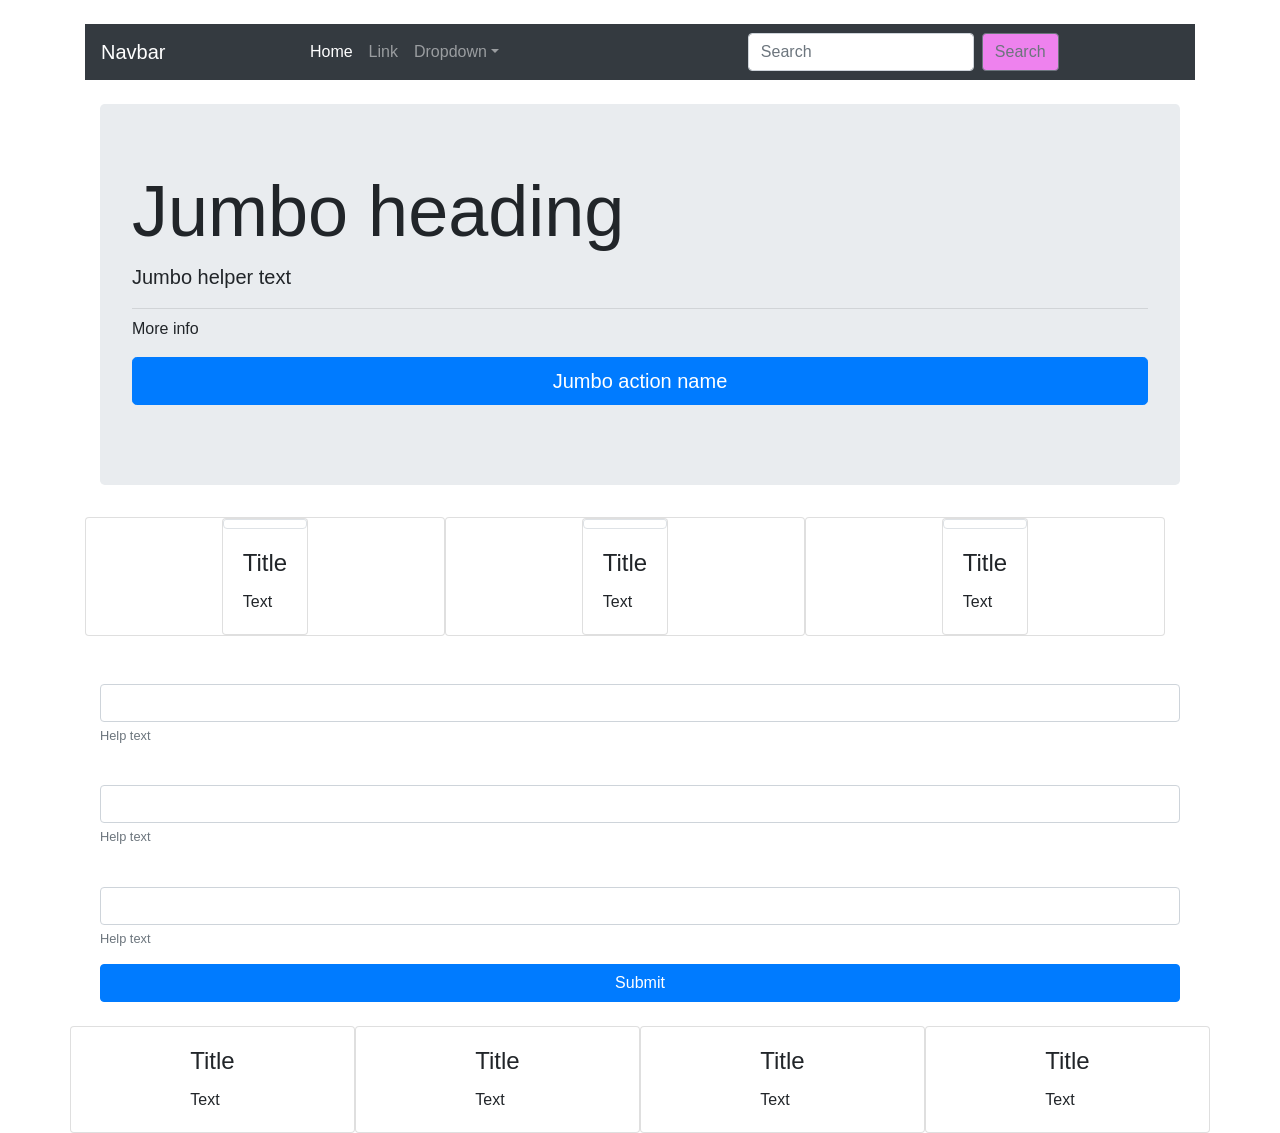
==== Index.html @ ed8d06ce "Feat: Clase 6/25/2024" ====
<!doctype html>
<html lang="en">

<head>
    <title>Title</title>
    <!-- Required meta tags -->
    <meta charset="utf-8">
    <meta name="viewport" content="width=device-width, initial-scale=1, shrink-to-fit=no">

    <!-- Bootstrap CSS -->
    <link rel="stylesheet" href="https://stackpath.bootstrapcdn.com/bootstrap/4.3.1/css/bootstrap.min.css"
        integrity="sha384-ggOyR0iXCbMQv3Xipma34MD+dH/1fQ784/j6cY/iJTQUOhcWr7x9JvoRxT2MZw1T" crossorigin="anonymous">
    <link rel="stylesheet" href="Style..css">
</head>

<body>





    <div class="container mt-4">
        <nav class="navbar navbar-expand-sm navbar-dark bg-dark">
            <a class="navbar-brand" href="#">Navbar</a>
            <button class="navbar-toggler d-lg-none" type="button" data-toggle="collapse"
                data-target="#collapsibleNavId" aria-controls="collapsibleNavId" aria-expanded="false"
                aria-label="Toggle navigation">
                <span class="navbar-toggler-icon"></span>
            </button>
            <div class="collapse navbar-collapse" id="collapsibleNavId">
                <ul class="navbar-nav mr-auto mt-2 mt-lg-0">
                    <li class="nav-item active">
                        <a class="nav-link" href="#">Home <span class="sr-only">(current)</span></a>
                    </li>
                    <li class="nav-item">
                        <a class="nav-link" href="#">Link</a>
                    </li>
                    <li class="nav-item dropdown">
                        <a class="nav-link dropdown-toggle" href="#" id="dropdownId" data-toggle="dropdown"
                            aria-haspopup="true" aria-expanded="false">Dropdown</a>
                        <div class="dropdown-menu" aria-labelledby="dropdownId">
                            <a class="dropdown-item" href="#">Action 1</a>
                            <a class="dropdown-item" href="#">Action 2</a>
                        </div>
                    </li>
                </ul>
                <form class="form-inline my-2 my-lg-0">
                    <input class="form-control mr-sm-2" type="text" placeholder="Search">
                    <button class="btn btn-outline-secondary btn__navbarcolor my-2 my-sm-0"
                        type="submit">Search</button>
                </form>
            </div>
        </nav>


        <header class="container mt-4">
            <div class="jumbotron">
                <h1 class="display-3">Jumbo heading</h1>
                <p class="lead">Jumbo helper text</p>
                <hr class="my-2">
                <p>More info</p>
                <p class="lead">
                    <a class="btn btn-primary btn-lg" href="Jumbo action link" role="button">Jumbo action name</a>
                </p>
            </div>


        </header>

        <main>
            <div class="row container mt-4">
                <div class="card col-lg-4">
                    <div class="card">

                        <img class="card-img-top img-thumbnail "
                            src="https://images.unsplash.com/photo-1719046341462-d65e03c776ab?q=80&w=1974&auto=format&fit=crop&ixlib=rb-4.0.3&ixid=M3wxMjA3fDB8MHxwaG90by1wYWdlfHx8fGVufDB8fHx8fA%3D%3D"
                            alt="">
                        <div class="card-body">
                            <h4 class="card-title">Title</h4>
                            <p class="card-text">Text</p>
                        </div>
                    </div>
                </div>
                <div class="card col-lg-4">
                    <div class="card">
                        <img class="card-img-top img-thumbnail "
                            src="https://images.unsplash.com/photo-1719046341462-d65e03c776ab?q=80&w=1974&auto=format&fit=crop&ixlib=rb-4.0.3&ixid=M3wxMjA3fDB8MHxwaG90by1wYWdlfHx8fGVufDB8fHx8fA%3D%3D"
                            alt="">
                        <div class="card-body">
                            <h4 class="card-title">Title</h4>
                            <p class="card-text">Text</p>
                        </div>
                    </div>
                </div>

                <div class="card col-lg-4">
                    <div class="card">

                        <img class="card-img-top img-thumbnail "
                            src="https://images.unsplash.com/photo-1719046341462-d65e03c776ab?q=80&w=1974&auto=format&fit=crop&ixlib=rb-4.0.3&ixid=M3wxMjA3fDB8MHxwaG90by1wYWdlfHx8fGVufDB8fHx8fA%3D%3D"
                            alt="">
                        <div class="card-body">
                            <h4 class="card-title">Title</h4>
                            <p class="card-text">Text</p>
                        </div>
                    </div>
                </div>

            </div>

            <br>
            <div class="container">
                <form>
                    <!-- b4-form-input -->
                    <div class="form-group">
                        <label for=""></label>
                        <input type="text" class="form-control" name="" id="" aria-describedby="helpId" placeholder="">
                        <small id="helpId" class="form-text text-muted">Help text</small>
                    </div>

                    <div class="form-group">
                        <label for=""></label>
                        <input type="text" class="form-control" name="" id="" aria-describedby="helpId" placeholder="">
                        <small id="helpId" class="form-text text-muted">Help text</small>
                    </div>

                    <div class="form-group">
                        <label for=""></label>
                        <input type="text" class="form-control" name="" id="" aria-describedby="helpId" placeholder="">
                        <small id="helpId" class="form-text text-muted">Help text</small>
                    </div>
                    <button type="submit" class="btn btn-primary btn-block">Submit</button>
                </form>
            </div>
            <br>

            <section class="row">
                <div class="card col-lg-3">
                    <img class="card-img-top" src="holder.js/100x180/" alt="">
                    <div class="card-body">
                        <h4 class="card-title">Title</h4>
                        <p class="card-text">Text</p>
                    </div>
                </div>

                <div class="card col-lg-3">
                    <img class="card-img-top" src="holder.js/100x180/" alt="">
                    <div class="card-body">
                        <h4 class="card-title">Title</h4>
                        <p class="card-text">Text</p>
                    </div>
                </div>

                <div class="card col-lg-3">
                    <img class="card-img-top" src="holder.js/100x180/" alt="">
                    <div class="card-body">
                        <h4 class="card-title">Title</h4>
                        <p class="card-text">Text</p>
                    </div>
                </div>

                <div class="card col-lg-3">
                    <img class="card-img-top" src="holder.js/100x180/" alt="">
                    <div class="card-body">
                        <h4 class="card-title">Title</h4>
                        <p class="card-text">Text</p>
                    </div>
                </div>

            </section>

        </main>

    </div>

    <!-- Optional JavaScript -->
    <!-- jQuery first, then Popper.js, then Bootstrap JS -->
    <script src="https://code.jquery.com/jquery-3.3.1.slim.min.js"
        integrity="sha384-q8i/X+965DzO0rT7abK41JStQIAqVgRVzpbzo5smXKp4YfRvH+8abtTE1Pi6jizo"
        crossorigin="anonymous"></script>
    <script src="https://cdnjs.cloudflare.com/ajax/libs/popper.js/1.14.7/umd/popper.min.js"
        integrity="sha384-UO2eT0CpHqdSJQ6hJty5KVphtPhzWj9WO1clHTMGa3JDZwrnQq4sF86dIHNDz0W1"
        crossorigin="anonymous"></script>
    <script src="https://stackpath.bootstrapcdn.com/bootstrap/4.3.1/js/bootstrap.min.js"
        integrity="sha384-JjSmVgyd0p3pXB1rRibZUAYoIIy6OrQ6VrjIEaFf/nJGzIxFDsf4x0xIM+B07jRM"
        crossorigin="anonymous"></script>
</body>

</html>
---- Style..css ----
*{
    padding: 0;
    margin: 0 auto;
    box-sizing: border-box;

}

.btn__navbarcolor {
    background-color: violet;

}

.form-inline {
}

.btn {
    display: grid;
    
}
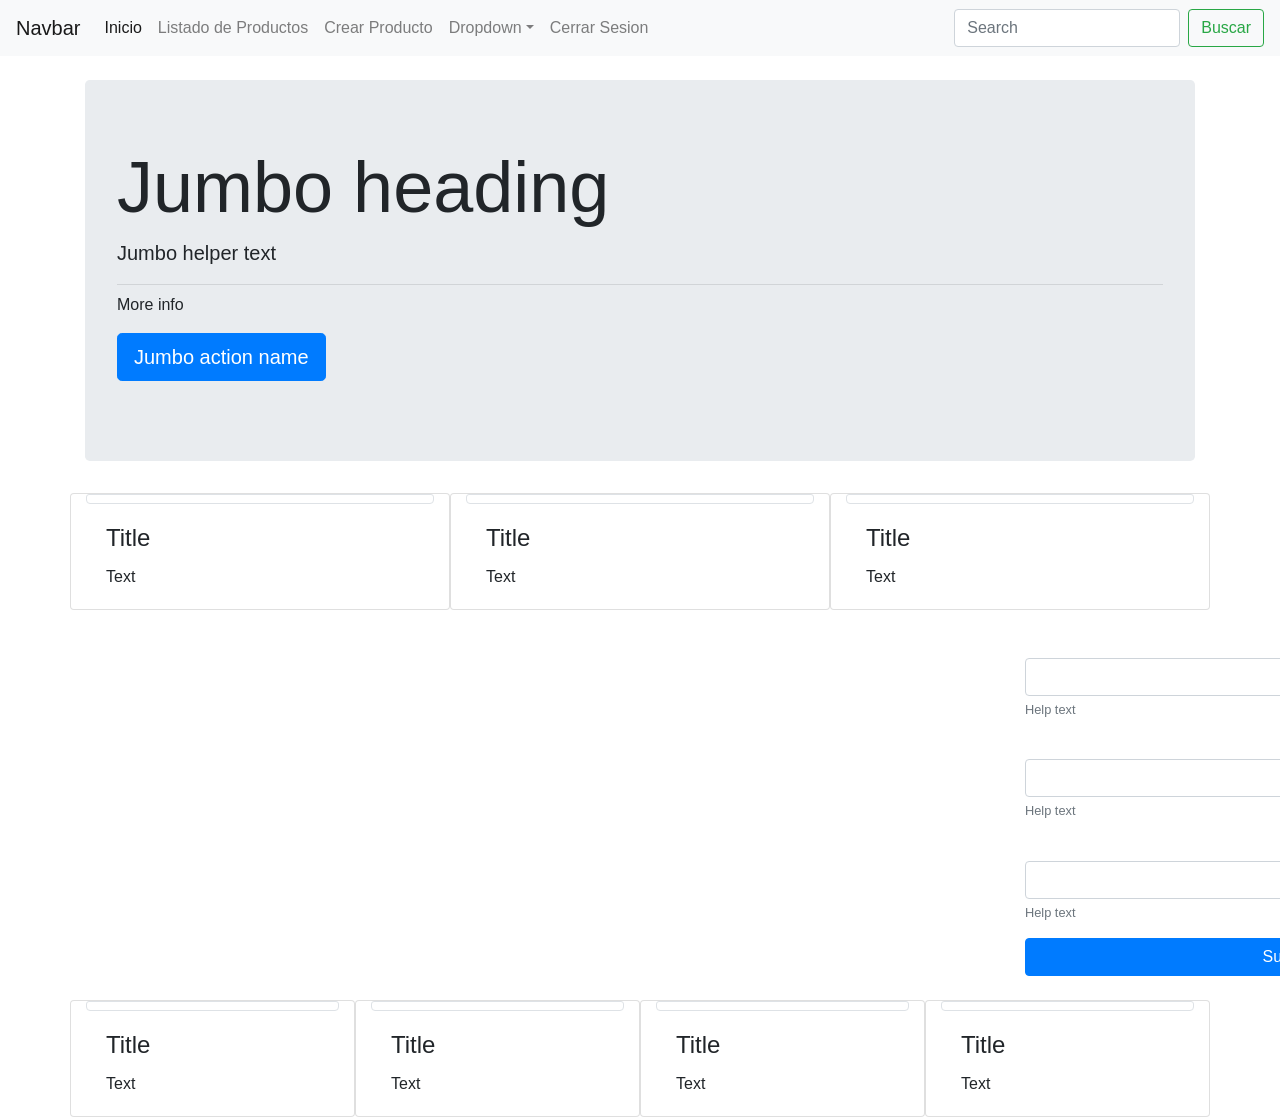
==== commit ac305c3b: "Feat: Variables JS" ====
--- a/Index.html
+++ b/Index.html
@@ -10,17 +10,14 @@
     <!-- Bootstrap CSS -->
     <link rel="stylesheet" href="https://stackpath.bootstrapcdn.com/bootstrap/4.3.1/css/bootstrap.min.css"
         integrity="sha384-ggOyR0iXCbMQv3Xipma34MD+dH/1fQ784/j6cY/iJTQUOhcWr7x9JvoRxT2MZw1T" crossorigin="anonymous">
-    <link rel="stylesheet" href="Style..css">
+    <link rel="stylesheet" href="styles.css">
 </head>
 
 <body>
 
+    <div class="">
 
-
-
-
-    <div class="container mt-4">
-        <nav class="navbar navbar-expand-sm navbar-dark bg-dark">
+        <nav class="navbar navbar-expand-sm navbar-light bg-light">
             <a class="navbar-brand" href="#">Navbar</a>
             <button class="navbar-toggler d-lg-none" type="button" data-toggle="collapse"
                 data-target="#collapsibleNavId" aria-controls="collapsibleNavId" aria-expanded="false"
@@ -30,11 +27,15 @@
             <div class="collapse navbar-collapse" id="collapsibleNavId">
                 <ul class="navbar-nav mr-auto mt-2 mt-lg-0">
                     <li class="nav-item active">
-                        <a class="nav-link" href="#">Home <span class="sr-only">(current)</span></a>
+                        <a class="nav-link" href="Index.html">Inicio <span class="sr-only">(current)</span></a>
                     </li>
                     <li class="nav-item">
-                        <a class="nav-link" href="#">Link</a>
+                        <a class="nav-link" href="List-Products.html">Listado de Productos</a>
                     </li>
+                    <li class="nav-item">
+                        <a class="nav-link" href="New-Product.html">Crear Producto</a>
+                    </li>
+
                     <li class="nav-item dropdown">
                         <a class="nav-link dropdown-toggle" href="#" id="dropdownId" data-toggle="dropdown"
                             aria-haspopup="true" aria-expanded="false">Dropdown</a>
@@ -43,14 +44,19 @@
                             <a class="dropdown-item" href="#">Action 2</a>
                         </div>
                     </li>
+                    <li class="nav-item">
+                        <a class="nav-link" href="#" onclick="CerrarSesion()">Cerrar Sesion</a>
+                    </li>
                 </ul>
                 <form class="form-inline my-2 my-lg-0">
                     <input class="form-control mr-sm-2" type="text" placeholder="Search">
-                    <button class="btn btn-outline-secondary btn__navbarcolor my-2 my-sm-0"
-                        type="submit">Search</button>
+                    <button class="btn btn-outline-success my-2 my-sm-0" type="submit">Buscar</button>
                 </form>
             </div>
         </nav>
+
+
+
 
 
         <header class="container mt-4">
@@ -63,67 +69,56 @@
                     <a class="btn btn-primary btn-lg" href="Jumbo action link" role="button">Jumbo action name</a>
                 </p>
             </div>
+        </header>
 
 
-        </header>
 
-        <main>
-            <div class="row container mt-4">
+
+        <main class="container mt-4">
+
+            <section class="row ">
                 <div class="card col-lg-4">
-                    <div class="card">
-
-                        <img class="card-img-top img-thumbnail "
-                            src="https://images.unsplash.com/photo-1719046341462-d65e03c776ab?q=80&w=1974&auto=format&fit=crop&ixlib=rb-4.0.3&ixid=M3wxMjA3fDB8MHxwaG90by1wYWdlfHx8fGVufDB8fHx8fA%3D%3D"
-                            alt="">
-                        <div class="card-body">
-                            <h4 class="card-title">Title</h4>
-                            <p class="card-text">Text</p>
-                        </div>
+                    <img class="card-img-top img-thumbnail"
+                        src="https://images.unsplash.com/photo-1589312133722-eab40c686ebb?w=500&auto=format&fit=crop&q=60&ixlib=rb-4.0.3&ixid=M3wxMjA3fDB8MHx0b3BpYy1mZWVkfDJ8NnNNVmpUTFNrZVF8fGVufDB8fHx8fA%3D%3D"
+                        alt="">
+                    <div class="card-body">
+                        <h4 class="card-title">Title</h4>
+                        <p class="card-text">Text</p>
                     </div>
                 </div>
-                <div class="card col-lg-4">
-                    <div class="card">
-                        <img class="card-img-top img-thumbnail "
-                            src="https://images.unsplash.com/photo-1719046341462-d65e03c776ab?q=80&w=1974&auto=format&fit=crop&ixlib=rb-4.0.3&ixid=M3wxMjA3fDB8MHxwaG90by1wYWdlfHx8fGVufDB8fHx8fA%3D%3D"
-                            alt="">
-                        <div class="card-body">
-                            <h4 class="card-title">Title</h4>
-                            <p class="card-text">Text</p>
-                        </div>
+                <div class="card col-lg-4"">
+                        <img class=" card-img-top img-thumbnail"
+                    src="https://images.unsplash.com/photo-1589312133722-eab40c686ebb?w=500&auto=format&fit=crop&q=60&ixlib=rb-4.0.3&ixid=M3wxMjA3fDB8MHx0b3BpYy1mZWVkfDJ8NnNNVmpUTFNrZVF8fGVufDB8fHx8fA%3D%3D"
+                    alt="">
+                    <div class="card-body">
+                        <h4 class="card-title">Title</h4>
+                        <p class="card-text">Text</p>
                     </div>
                 </div>
-
-                <div class="card col-lg-4">
-                    <div class="card">
-
-                        <img class="card-img-top img-thumbnail "
-                            src="https://images.unsplash.com/photo-1719046341462-d65e03c776ab?q=80&w=1974&auto=format&fit=crop&ixlib=rb-4.0.3&ixid=M3wxMjA3fDB8MHxwaG90by1wYWdlfHx8fGVufDB8fHx8fA%3D%3D"
-                            alt="">
-                        <div class="card-body">
-                            <h4 class="card-title">Title</h4>
-                            <p class="card-text">Text</p>
-                        </div>
+                <div class="card col-lg-4"">
+                        <img class=" card-img-top img-thumbnail"
+                    src="https://images.unsplash.com/photo-1589312133722-eab40c686ebb?w=500&auto=format&fit=crop&q=60&ixlib=rb-4.0.3&ixid=M3wxMjA3fDB8MHx0b3BpYy1mZWVkfDJ8NnNNVmpUTFNrZVF8fGVufDB8fHx8fA%3D%3D"
+                    alt="">
+                    <div class="card-body">
+                        <h4 class="card-title">Title</h4>
+                        <p class="card-text">Text</p>
                     </div>
                 </div>
-
-            </div>
-
+            </section>
             <br>
-            <div class="container">
-                <form>
-                    <!-- b4-form-input -->
-                    <div class="form-group">
-                        <label for=""></label>
-                        <input type="text" class="form-control" name="" id="" aria-describedby="helpId" placeholder="">
-                        <small id="helpId" class="form-text text-muted">Help text</small>
-                    </div>
+            <div class="container col-lg-6 offset-10">
+                <form class="form">
 
                     <div class="form-group">
                         <label for=""></label>
                         <input type="text" class="form-control" name="" id="" aria-describedby="helpId" placeholder="">
                         <small id="helpId" class="form-text text-muted">Help text</small>
                     </div>
-
+                    <div class="form-group">
+                        <label for=""></label>
+                        <input type="text" class="form-control" name="" id="" aria-describedby="helpId" placeholder="">
+                        <small id="helpId" class="form-text text-muted">Help text</small>
+                    </div>
                     <div class="form-group">
                         <label for=""></label>
                         <input type="text" class="form-control" name="" id="" aria-describedby="helpId" placeholder="">
@@ -132,43 +127,47 @@
                     <button type="submit" class="btn btn-primary btn-block">Submit</button>
                 </form>
             </div>
+
             <br>
 
             <section class="row">
                 <div class="card col-lg-3">
-                    <img class="card-img-top" src="holder.js/100x180/" alt="">
+                    <img class="card-img-top img-thumbnail"
+                        src="https://images.unsplash.com/photo-1589312133722-eab40c686ebb?w=500&auto=format&fit=crop&q=60&ixlib=rb-4.0.3&ixid=M3wxMjA3fDB8MHx0b3BpYy1mZWVkfDJ8NnNNVmpUTFNrZVF8fGVufDB8fHx8fA%3D%3D"
+                        alt="">
                     <div class="card-body">
                         <h4 class="card-title">Title</h4>
                         <p class="card-text">Text</p>
                     </div>
                 </div>
-
                 <div class="card col-lg-3">
-                    <img class="card-img-top" src="holder.js/100x180/" alt="">
+                    <img class="card-img-top img-thumbnail"
+                        src="https://images.unsplash.com/photo-1589312133722-eab40c686ebb?w=500&auto=format&fit=crop&q=60&ixlib=rb-4.0.3&ixid=M3wxMjA3fDB8MHx0b3BpYy1mZWVkfDJ8NnNNVmpUTFNrZVF8fGVufDB8fHx8fA%3D%3D"
+                        alt="">
                     <div class="card-body">
                         <h4 class="card-title">Title</h4>
                         <p class="card-text">Text</p>
                     </div>
                 </div>
-
                 <div class="card col-lg-3">
-                    <img class="card-img-top" src="holder.js/100x180/" alt="">
+                    <img class="card-img-top img-thumbnail"
+                        src="https://images.unsplash.com/photo-1589312133722-eab40c686ebb?w=500&auto=format&fit=crop&q=60&ixlib=rb-4.0.3&ixid=M3wxMjA3fDB8MHx0b3BpYy1mZWVkfDJ8NnNNVmpUTFNrZVF8fGVufDB8fHx8fA%3D%3D"
+                        alt="">
                     <div class="card-body">
                         <h4 class="card-title">Title</h4>
                         <p class="card-text">Text</p>
                     </div>
                 </div>
-
                 <div class="card col-lg-3">
-                    <img class="card-img-top" src="holder.js/100x180/" alt="">
+                    <img class="card-img-top img-thumbnail"
+                        src="https://images.unsplash.com/photo-1589312133722-eab40c686ebb?w=500&auto=format&fit=crop&q=60&ixlib=rb-4.0.3&ixid=M3wxMjA3fDB8MHx0b3BpYy1mZWVkfDJ8NnNNVmpUTFNrZVF8fGVufDB8fHx8fA%3D%3D"
+                        alt="">
                     <div class="card-body">
                         <h4 class="card-title">Title</h4>
                         <p class="card-text">Text</p>
                     </div>
                 </div>
-
             </section>
-
         </main>
 
     </div>
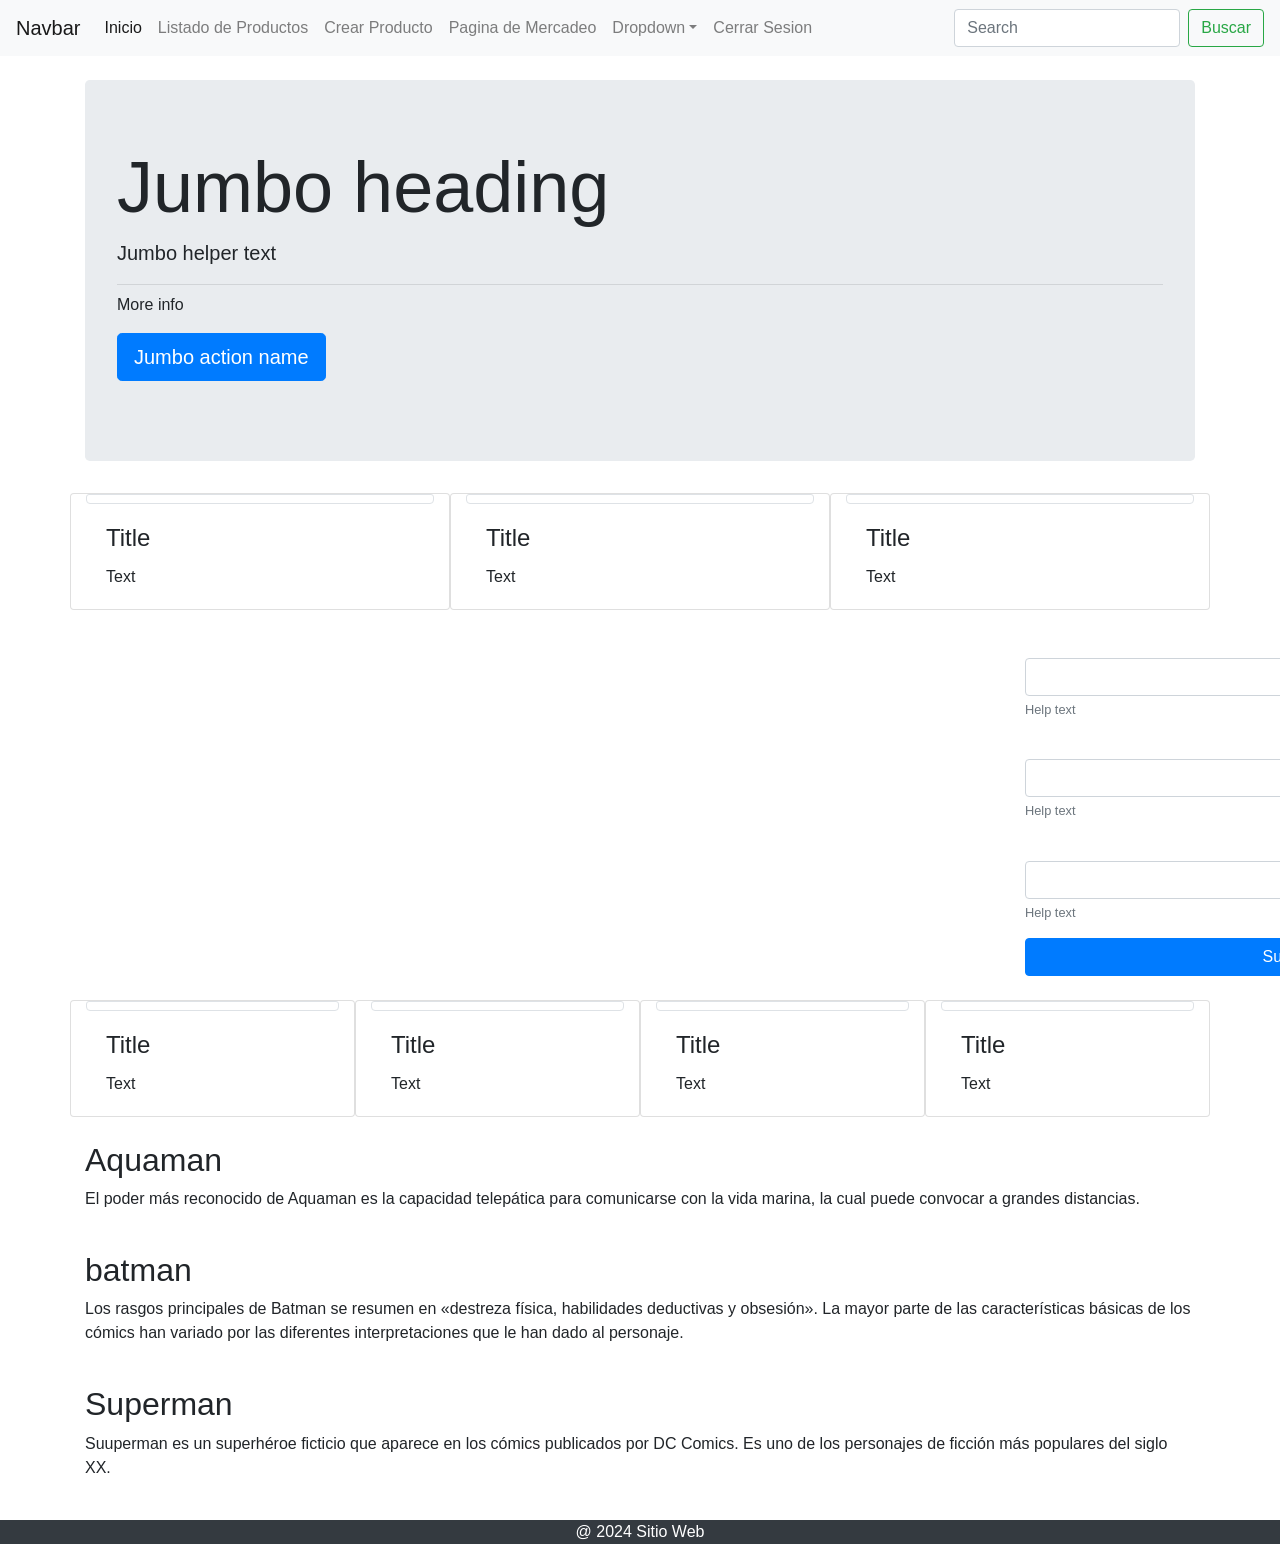
==== commit 9795b66f: "Feat: clase 7302024" ====
--- a/Index.html
+++ b/Index.html
@@ -2,7 +2,7 @@
 <html lang="en">
 
 <head>
-    <title>Title</title>
+    <title>Mi Pagina </title>
     <!-- Required meta tags -->
     <meta charset="utf-8">
     <meta name="viewport" content="width=device-width, initial-scale=1, shrink-to-fit=no">
@@ -17,42 +17,8 @@
 
     <div class="">
 
-        <nav class="navbar navbar-expand-sm navbar-light bg-light">
-            <a class="navbar-brand" href="#">Navbar</a>
-            <button class="navbar-toggler d-lg-none" type="button" data-toggle="collapse"
-                data-target="#collapsibleNavId" aria-controls="collapsibleNavId" aria-expanded="false"
-                aria-label="Toggle navigation">
-                <span class="navbar-toggler-icon"></span>
-            </button>
-            <div class="collapse navbar-collapse" id="collapsibleNavId">
-                <ul class="navbar-nav mr-auto mt-2 mt-lg-0">
-                    <li class="nav-item active">
-                        <a class="nav-link" href="Index.html">Inicio <span class="sr-only">(current)</span></a>
-                    </li>
-                    <li class="nav-item">
-                        <a class="nav-link" href="List-Products.html">Listado de Productos</a>
-                    </li>
-                    <li class="nav-item">
-                        <a class="nav-link" href="New-Product.html">Crear Producto</a>
-                    </li>
-
-                    <li class="nav-item dropdown">
-                        <a class="nav-link dropdown-toggle" href="#" id="dropdownId" data-toggle="dropdown"
-                            aria-haspopup="true" aria-expanded="false">Dropdown</a>
-                        <div class="dropdown-menu" aria-labelledby="dropdownId">
-                            <a class="dropdown-item" href="#">Action 1</a>
-                            <a class="dropdown-item" href="#">Action 2</a>
-                        </div>
-                    </li>
-                    <li class="nav-item">
-                        <a class="nav-link" href="#" onclick="CerrarSesion()">Cerrar Sesion</a>
-                    </li>
-                </ul>
-                <form class="form-inline my-2 my-lg-0">
-                    <input class="form-control mr-sm-2" type="text" placeholder="Search">
-                    <button class="btn btn-outline-success my-2 my-sm-0" type="submit">Buscar</button>
-                </form>
-            </div>
+        <nav class="navbar navbar-expand-sm navbar-light bg-light" id="V_NavBar">
+        
         </nav>
 
 
@@ -170,10 +136,48 @@
             </section>
         </main>
 
+        <main class="container mt-4">
+            <div>
+                <h2>Aquaman</h2>
+                <p>El poder más reconocido de Aquaman es la capacidad telepática para comunicarse con la vida marina, la cual puede convocar a grandes distancias.</p>
+                <img src="img/aquaman.png" alt="">
+            </div>
+
+            <div>
+                <h2>batman</h2>
+                <p>Los rasgos principales de Batman se resumen en «destreza física, habilidades deductivas y obsesión». La mayor parte de las características básicas de los cómics han variado por las diferentes interpretaciones que le han dado al personaje.</p>
+                <img src="img/batman.png" alt="">
+            </div>
+
+            <div>
+                <h2>Superman</h2>
+                <p>Suuperman es un superhéroe ficticio que aparece en los cómics publicados por DC Comics. Es uno de los personajes de ficción más populares del siglo XX.</p>
+                <img src="img/default.pjg" alt="">
+            </div>
+
+
+
+        </main>
+
+
+        <footer class="bg-dark text-white text-center ">
+
+            <div class="container">
+                <span class="text-white">@ 2024 Sitio Web</span>
+                <ul class="list-inline" id="V_Lista_Footer">
+                    <!-- Aqui se insertaran los elementos del pie de pagina <li>terminos condiciones</li> -->
+                  
+                  
+
+                </ul>
+            </div>
+        </footer>
+
     </div>
 
     <!-- Optional JavaScript -->
     <!-- jQuery first, then Popper.js, then Bootstrap JS -->
+    
     <script src="https://code.jquery.com/jquery-3.3.1.slim.min.js"
         integrity="sha384-q8i/X+965DzO0rT7abK41JStQIAqVgRVzpbzo5smXKp4YfRvH+8abtTE1Pi6jizo"
         crossorigin="anonymous"></script>
@@ -183,6 +187,8 @@
     <script src="https://stackpath.bootstrapcdn.com/bootstrap/4.3.1/js/bootstrap.min.js"
         integrity="sha384-JjSmVgyd0p3pXB1rRibZUAYoIIy6OrQ6VrjIEaFf/nJGzIxFDsf4x0xIM+B07jRM"
         crossorigin="anonymous"></script>
+    <script src="Js/NavBar.js"></script>
+    <script src="js/Footer.js"></script>
 </body>
 
 </html>
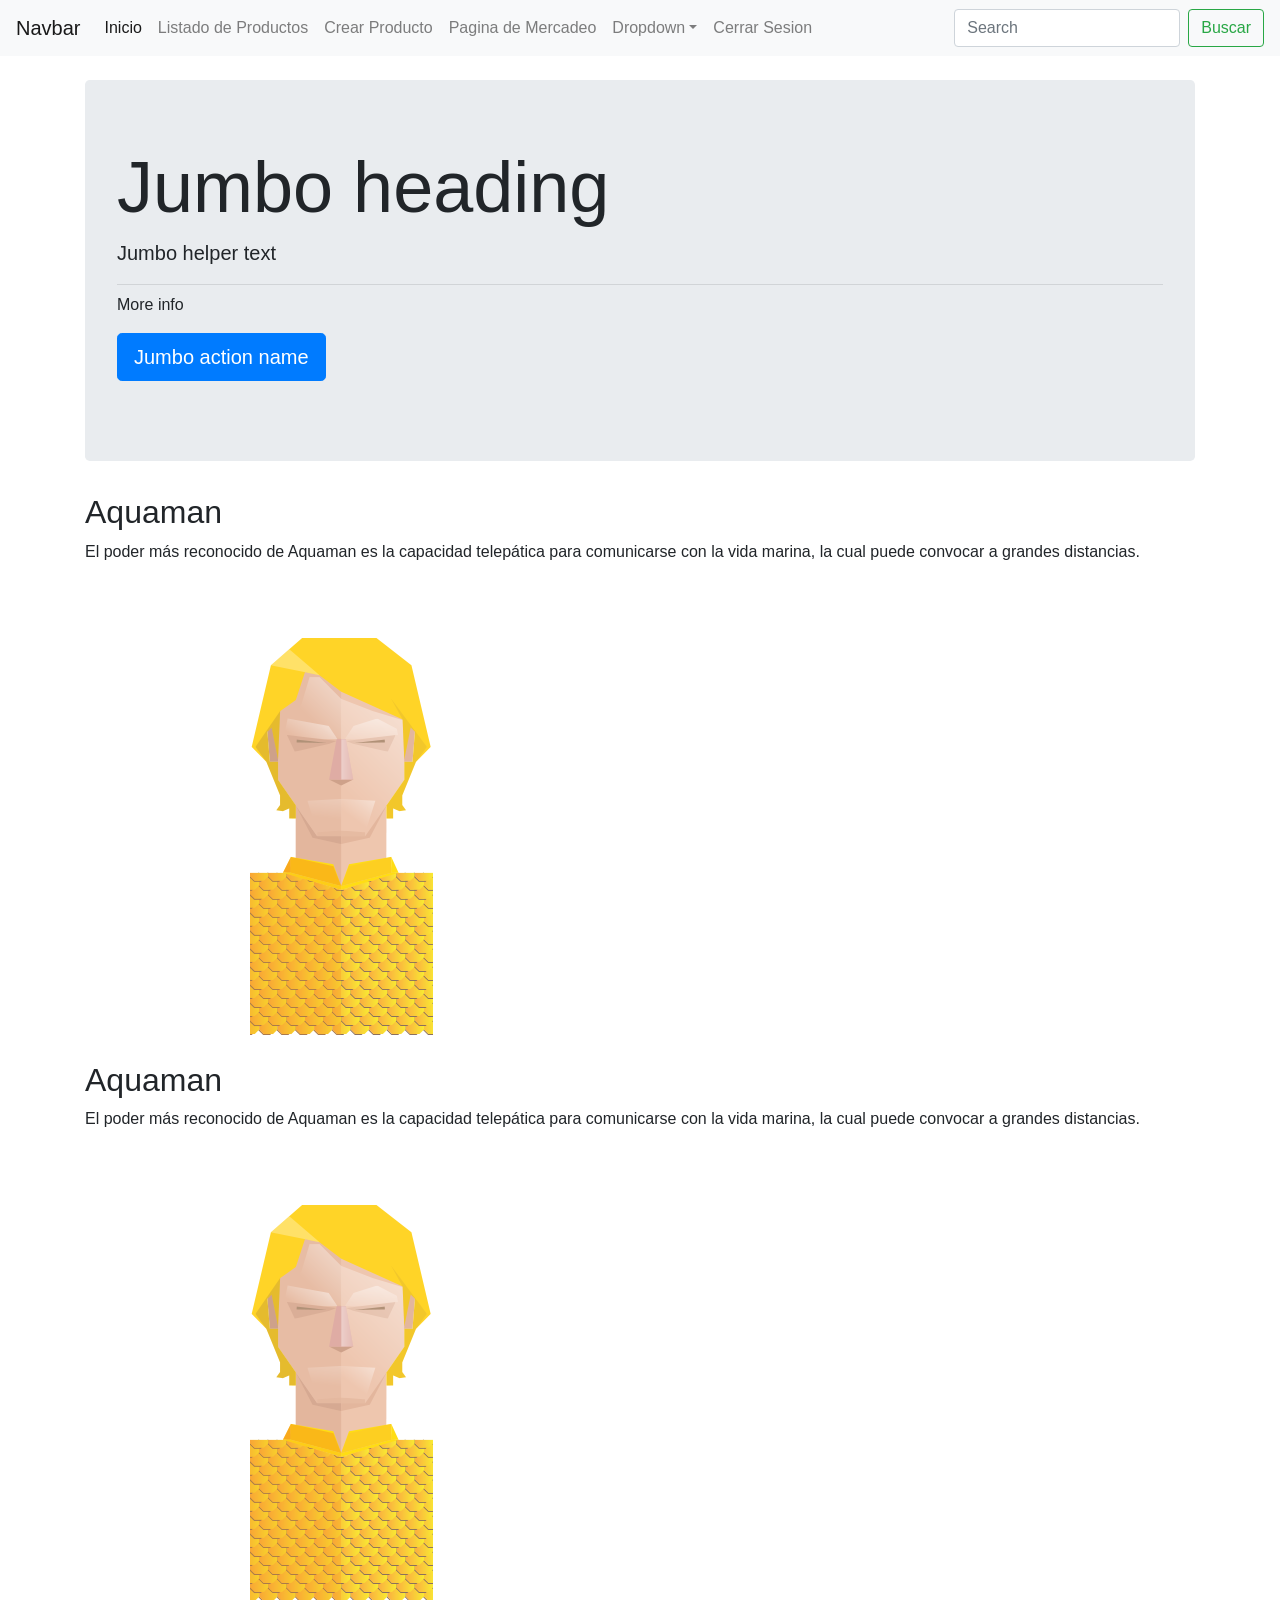
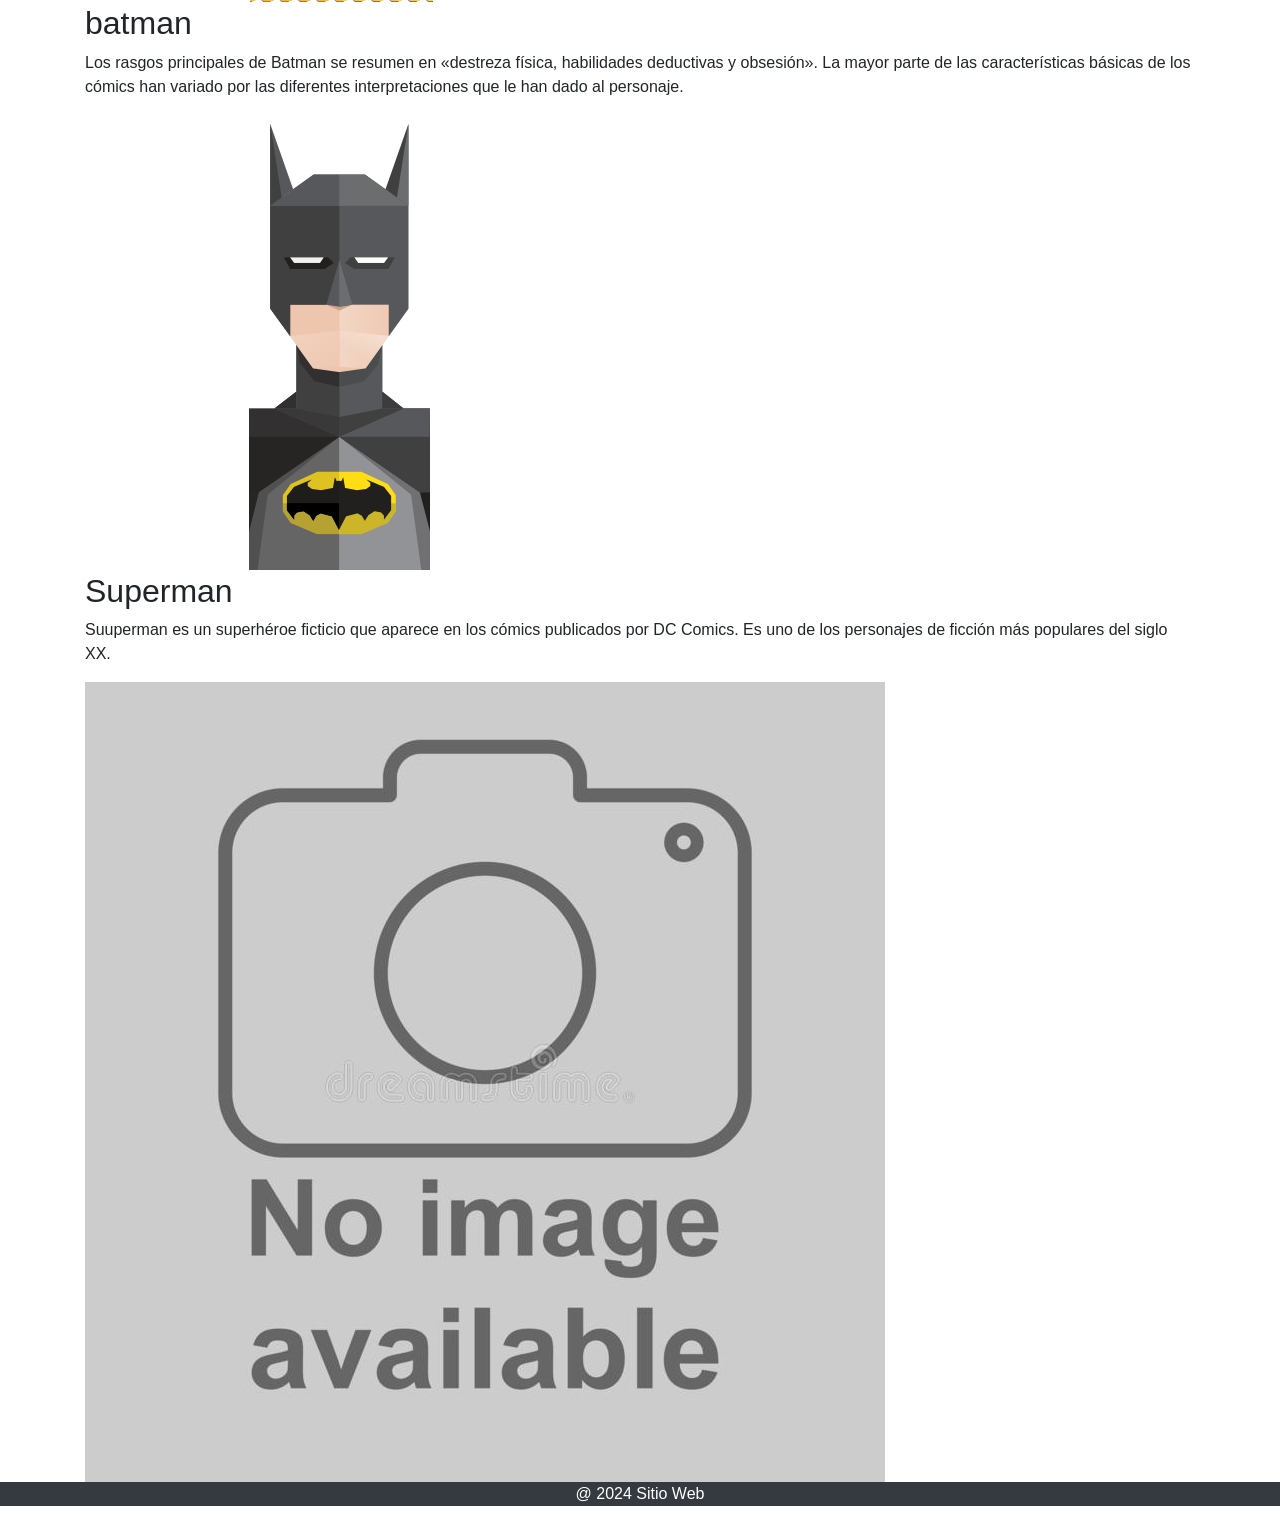
==== commit 20a89db1: "Feat: Arreglo de objetos Heroes alert" ====
--- a/Index.html
+++ b/Index.html
@@ -40,7 +40,7 @@
 
 
 
-        <main class="container mt-4">
+        <!-- <main class="container mt-4">
 
             <section class="row ">
                 <div class="card col-lg-4">
@@ -133,8 +133,21 @@
                         <p class="card-text">Text</p>
                     </div>
                 </div>
-            </section>
+            </section> -->
         </main>
+
+      
+        <main class="container mt-4">
+            <div id=" contenedoresHeroes">
+                <div>
+                    <h2>Aquaman</h2>
+                    <p>El poder más reconocido de Aquaman es la capacidad telepática para comunicarse con la vida marina, la cual puede convocar a grandes distancias.</p>
+                    <img src="img/aquaman.png" alt="">
+                </div>
+            </div>
+
+        </main>
+
 
         <main class="container mt-4">
             <div>
@@ -152,7 +165,7 @@
             <div>
                 <h2>Superman</h2>
                 <p>Suuperman es un superhéroe ficticio que aparece en los cómics publicados por DC Comics. Es uno de los personajes de ficción más populares del siglo XX.</p>
-                <img src="img/default.pjg" alt="">
+                <img src="img/default.jpg" alt="">
             </div>
 
 
@@ -166,8 +179,7 @@
                 <span class="text-white">@ 2024 Sitio Web</span>
                 <ul class="list-inline" id="V_Lista_Footer">
                     <!-- Aqui se insertaran los elementos del pie de pagina <li>terminos condiciones</li> -->
-                  
-                  
+
 
                 </ul>
             </div>
@@ -189,6 +201,7 @@
         crossorigin="anonymous"></script>
     <script src="Js/NavBar.js"></script>
     <script src="js/Footer.js"></script>
+    <script src="Js/LigaDelaJusticia.js"></script>
 </body>
 
 </html>
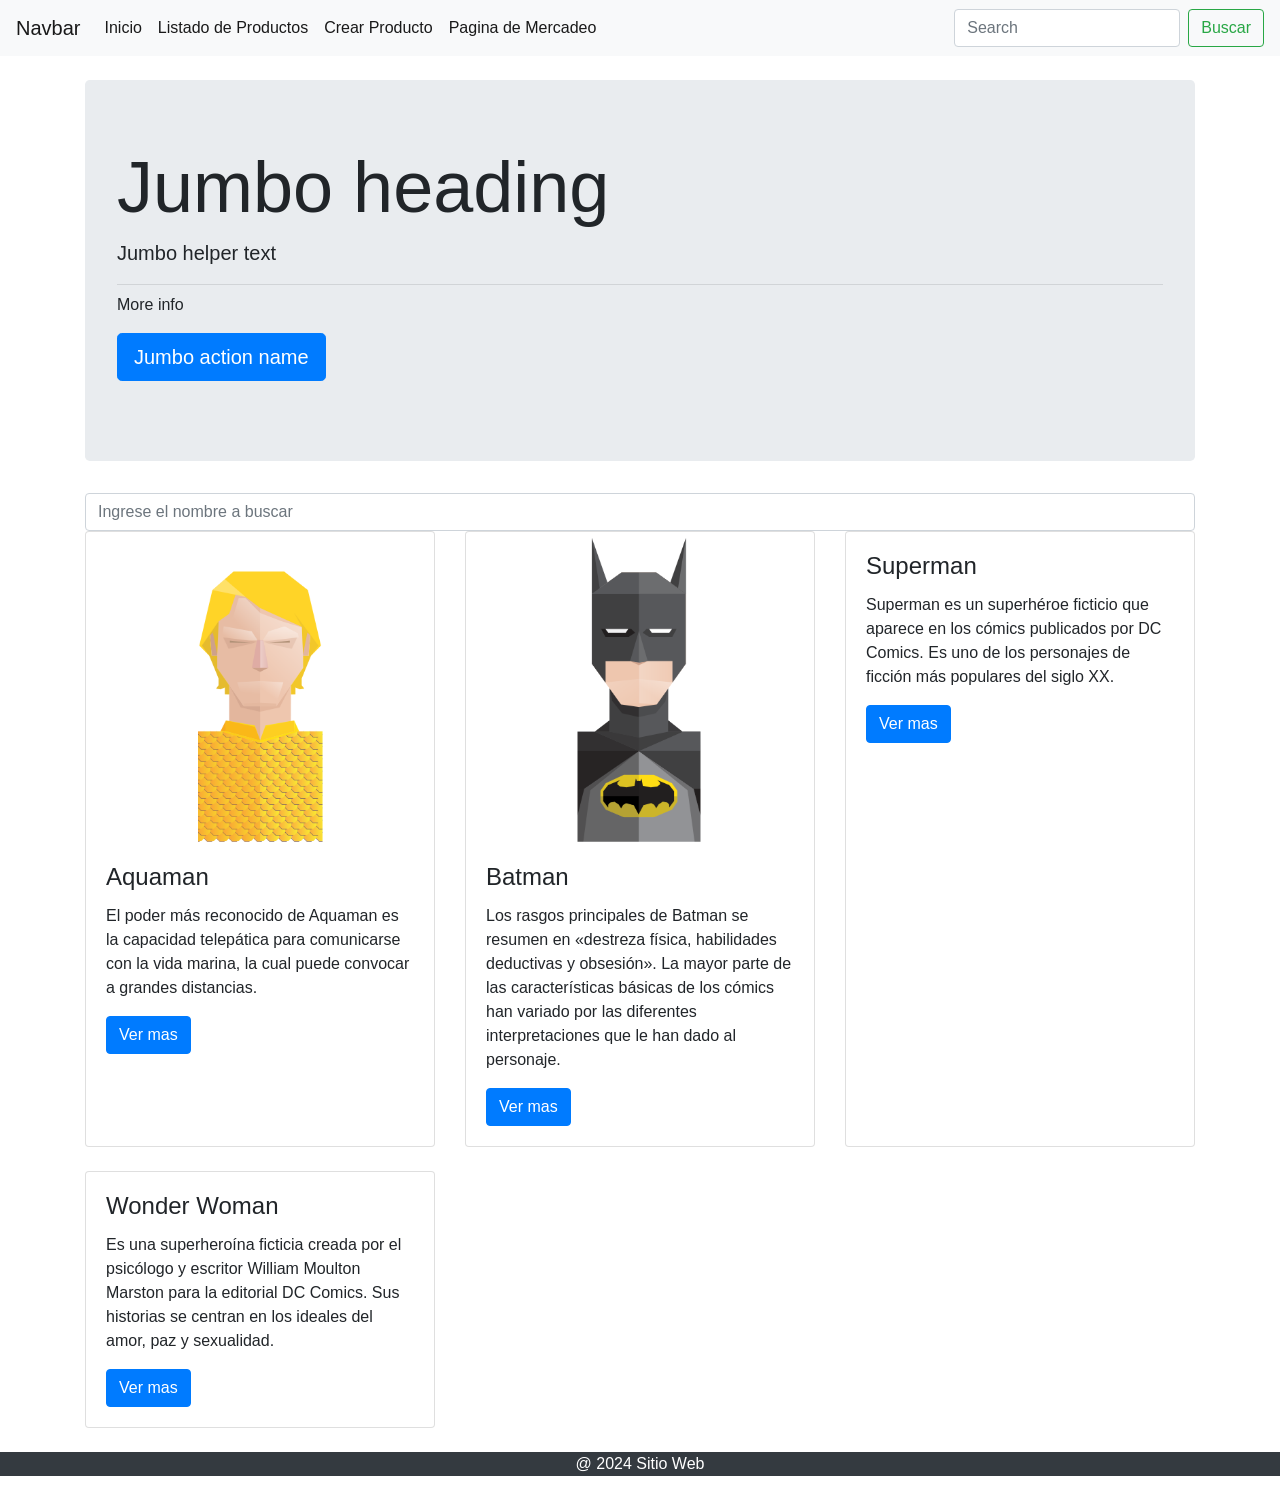
==== commit eae1324f: "Clase laboratorio 07302024" ====
--- a/Index.html
+++ b/Index.html
@@ -137,40 +137,23 @@
         </main>
 
       
-        <main class="container mt-4">
-            <div id=" contenedoresHeroes">
-                <div>
-                    <h2>Aquaman</h2>
-                    <p>El poder más reconocido de Aquaman es la capacidad telepática para comunicarse con la vida marina, la cual puede convocar a grandes distancias.</p>
-                    <img src="img/aquaman.png" alt="">
+        <main class="container mt-4 ">
+            <!-- b4-card-default -->
+
+            <!-- <div class="card">
+                <img class="card-img-top" src="img/aquaman.png" alt="">
+                <div class="card-body">
+                    <h4 class="card-title">Prueba Titulo</h4>
+                    <p class="card-text">Prueba Bio</p>
                 </div>
+            </div> -->
+            <input type="text" class="form-control" placeholder="Ingrese el nombre a buscar " id="botonBuscar">
+            <div id="contenedorHeroes" class="row" >
+
             </div>
-
         </main>
 
 
-        <main class="container mt-4">
-            <div>
-                <h2>Aquaman</h2>
-                <p>El poder más reconocido de Aquaman es la capacidad telepática para comunicarse con la vida marina, la cual puede convocar a grandes distancias.</p>
-                <img src="img/aquaman.png" alt="">
-            </div>
-
-            <div>
-                <h2>batman</h2>
-                <p>Los rasgos principales de Batman se resumen en «destreza física, habilidades deductivas y obsesión». La mayor parte de las características básicas de los cómics han variado por las diferentes interpretaciones que le han dado al personaje.</p>
-                <img src="img/batman.png" alt="">
-            </div>
-
-            <div>
-                <h2>Superman</h2>
-                <p>Suuperman es un superhéroe ficticio que aparece en los cómics publicados por DC Comics. Es uno de los personajes de ficción más populares del siglo XX.</p>
-                <img src="img/default.jpg" alt="">
-            </div>
-
-
-
-        </main>
 
 
         <footer class="bg-dark text-white text-center ">
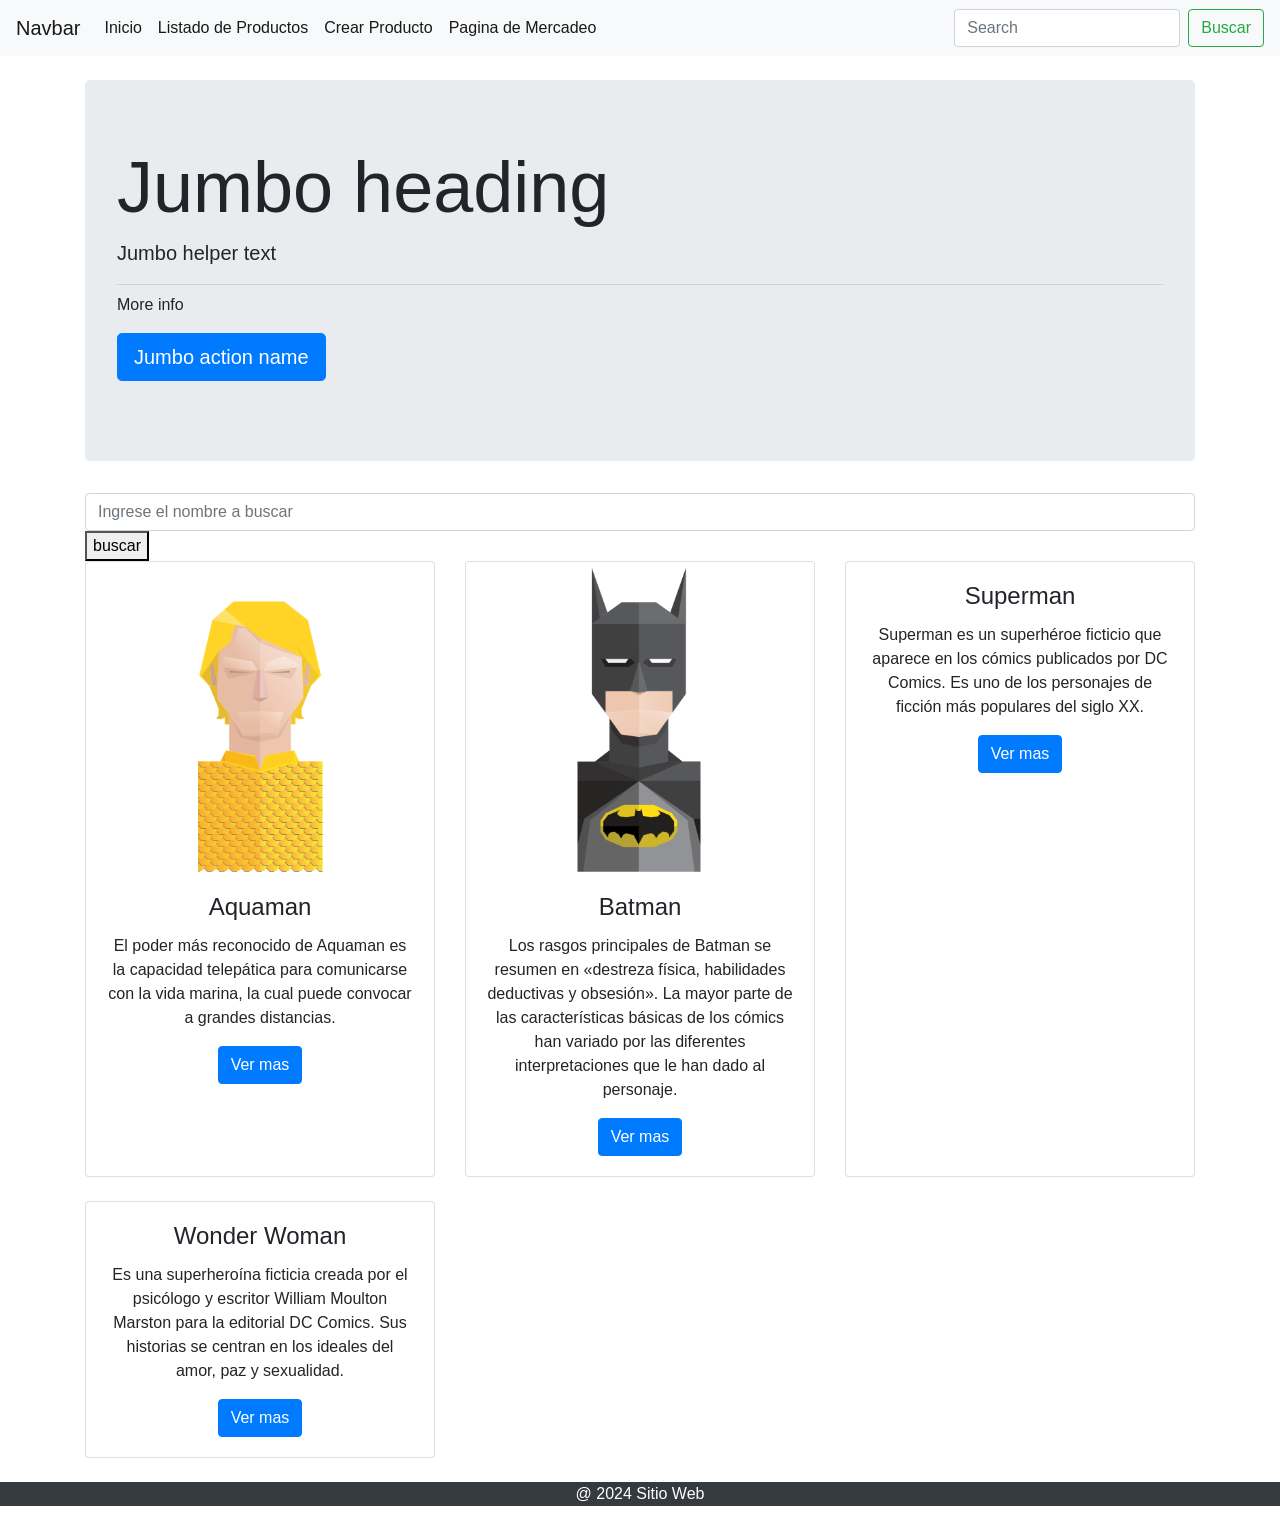
==== commit 657a42f4: "Tarea JS : 4" ====
--- a/Index.html
+++ b/Index.html
@@ -10,7 +10,7 @@
     <!-- Bootstrap CSS -->
     <link rel="stylesheet" href="https://stackpath.bootstrapcdn.com/bootstrap/4.3.1/css/bootstrap.min.css"
         integrity="sha384-ggOyR0iXCbMQv3Xipma34MD+dH/1fQ784/j6cY/iJTQUOhcWr7x9JvoRxT2MZw1T" crossorigin="anonymous">
-    <link rel="stylesheet" href="styles.css">
+    <link rel="stylesheet" href="css/styles.css">
 </head>
 
 <body>
@@ -147,12 +147,12 @@
                     <p class="card-text">Prueba Bio</p>
                 </div>
             </div> -->
-            <input type="text" class="form-control" placeholder="Ingrese el nombre a buscar " id="botonBuscar">
-            <div id="contenedorHeroes" class="row" >
+            <input type="text" class="form-control" placeholder="Ingrese el nombre a buscar " id="botonBuscar" >
+            <button type="submit" > buscar </button>
+            <div id="contenedorHeroes" class="row" class = "contenedorHeroes">
 
             </div>
         </main>
-
 
 
 
--- a/css/styles.css
+++ b/css/styles.css
@@ -0,0 +1,5 @@
+.filtro {
+    display: none;
+
+
+}
